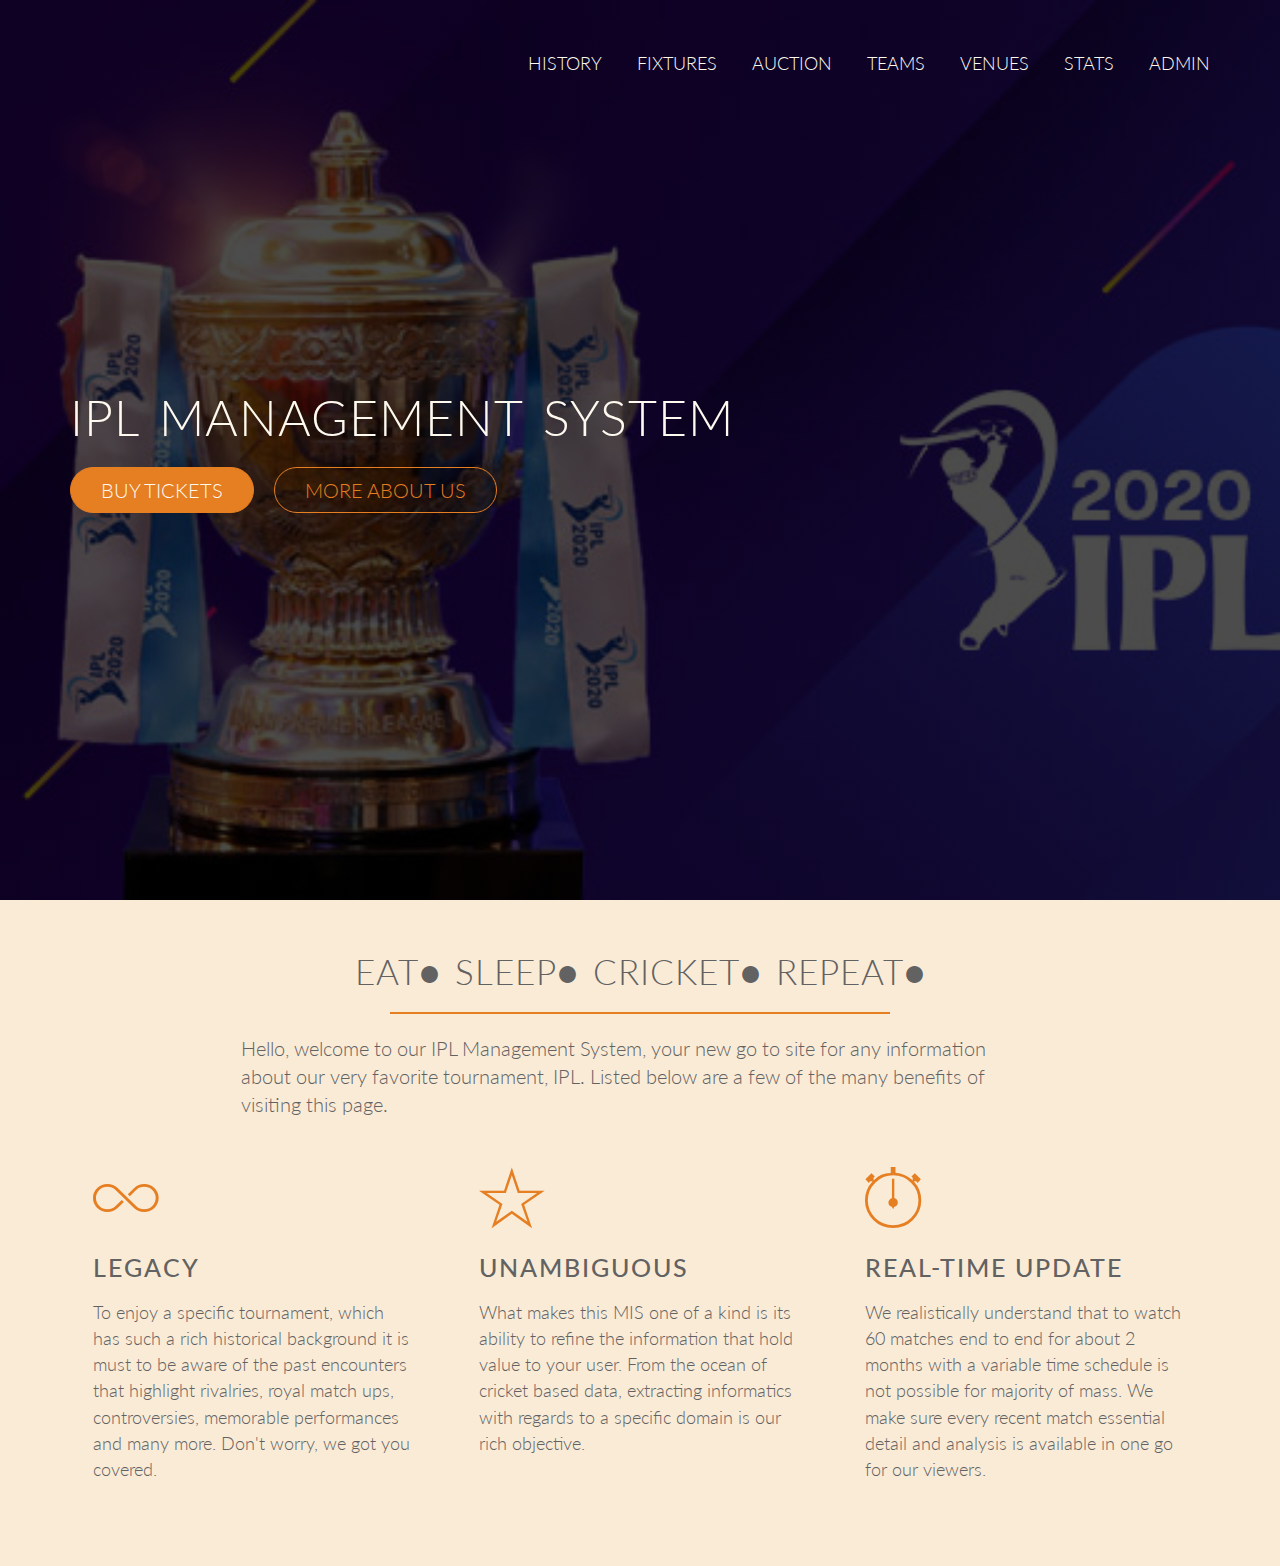
==== IPL MS/index.html @ 67587bbf "Add files via upload" ====
<!DOCTYPE html>
<html lang="en">

    
    <head>
        
        <link rel="stylesheet" type="text/css" href="CSS/style.css">
        <link rel="stylesheet" type="text/css" href="CSS/grid.css">
        <link rel="stylesheet" type="text/css" href="ionicons-2.0.1/css/ionicons.min.css">
        <link href="https://fonts.googleapis.com/css2?family=Lato:ital,wght@0,300;0,400;1,300;1,400&display=swap" rel="stylesheet" type="text/css">
        
        <title>IPL MANAGEMENT SYSTEM</title>
        
    </head>
    
        <body>
            <header>
                <nav>
                    <div class="row">
                        <ul class="main-nav">
                            
                            <li><a href="#">HISTORY</a></li>
                            <li><a href="#">FIXTURES</a></li>
                            <li><a href="#">AUCTION</a></li>
                            <li><a href="#">TEAMS</a></li>
                            <li><a href="#">VENUES</a></li>
                            <li><a href="#">STATS</a></li>
                            <li><a href="#">ADMIN</a></li>
                    
                        </ul>
                        
                             
                    </div>
                </nav>
            
                <div class="hero-text-box">
                
                    <h1>IPL MANAGEMENT SYSTEM</h1> 
                    <a class="btn btn-full" href="#">BUY TICKETS</a>
                    <a class="btn btn-ghost js--scroll-to-more" href="#">MORE ABOUT US</a>
            
                </div>
            </header>
            
            
            <section class="section-features js--section-feautures">
                <div class="row">
                    <h2>EAT&#9679; SLEEP&#9679; CRICKET&#9679; REPEAT&#9679;</h2>
                    <p class="long-copy">
                        Hello, welcome to our IPL Management System, your new go to site for any information about our very favorite tournament, IPL. Listed below are a few of the many benefits of visiting this page.
                    </p>
                </div>
                
            
                <div class="row">
                    <div class="col span-1-of-3 box">
                        <i class="ion-ios-infinite-outline icon-big"></i>
                        <h3>LEGACY</h3>
                        <p>
                             To enjoy a specific tournament, which has such a rich historical background it is must to be aware of the past encounters that highlight rivalries, royal match ups, controversies, memorable performances and many more. Don't worry, we got you covered.
                        </p>
                    </div>
                    
                    <div class="col span-1-of-3 box">
                        <i class="ion-ios-star-outline icon-big"></i>
                        <h3>UNAMBIGUOUS</h3>
                        <p>
                            What makes this MIS one of a kind is its ability to refine the information that hold value to your user. From the ocean of cricket based data, extracting informatics with regards to a specific domain is our rich objective.
                        </p>
                    </div>
                    
                    
                    <div class="col span-1-of-3 box">
                        <i class="ion-ios-stopwatch-outline icon-big"></i>
                        <h3>REAL-TIME UPDATE</h3>
                        <p>
                            We realistically understand that to watch 60 matches end to end for about 2 months with a variable time schedule is not possible for majority of mass. We make sure every recent match essential detail and  analysis is available in one go for our viewers.
                        </p>
                    </div>
                    
                </div>
            
            </section>
            
            
            <script src="https://ajax.googleapis.com/ajax/libs/jquery/1.12.4/jquery.min.js"></script>
            <script src="Javascript/script.js"></script>
            <script src="Javascript/Waypoint/jquery.waypoints.min.js"></script>  
            
              
        </body>
    
</html>
---- IPL MS/CSS/style.css ----
/* AUTHOR: SUBHOMOY GHOSH*/


/*---------------GLOBAL ALLOCATION---------------*/


* {
    margin: 0;
    padding: 0;
    box-sizing: border-box;
    
}


/*---------------BASIC HOMEPAGE---------------*/


html {
    background-color:antiquewhite;
    color: #626262;
    font-family: 'Lato', sans-serif;
    font-weight: 300;
    font-size: 20px; 
    text-rendering: optimizeLegibility;
   
   
      
}


.row {
    max-width: 1140px;
    margin: 0 auto;
    
}


header {
    background-image: linear-gradient(rgba(0, 0, 0, 0.7), rgba(0, 0, 0, 0.7)), url(Graphics/Trophy.jpg);
    background-size: cover;
    background-position: center;
    height: 100vh;  
}


.hero-text-box {
    
    position: absolute;
    width: 1140px;
    top: 50%;
    left: 50%;
    transform: translate(-50%, -50%);
}


h1 {
    margin-top: 0; 
    margin-bottom: 20px;
    color:floralwhite;
    font-size: 250%;
    font-weight: 300;
    text-transform: uppercase;
    letter-spacing: 1px;
    word-spacing: 5px;
}

/*---------------BUTTONS---------------*/


.btn:link,
.btn:visited {
    display: inline-block;
    padding: 10px 30px;
    font-weight: 300;
    text-decoration: none;
    border-radius: 150px;
    transition: background-color 0.2s, border 0.2s, color 0.2s;
}


.btn-full:link,
.btn-full:visited {
    background-color: #e67e22;
    border: 1px solid #e67e22;
    color: floralwhite;
    margin-right: 15px;
}


.btn-ghost:link,
.btn-ghost:visited {
    border: 1px solid #e67e22;
    color: #e67e22;
}


.btn:hover,
.btn:active {
    background-color: #bf6516
}

.btn-full:hover,
.btn-full:active {
    border: 1px solid #e67e22;
}


.btn-ghost:hover,
.btn-ghost:active {
    border: 1px solid #e67e22;
    color:floralwhite; 
}


/*---------------MAIN NAVIGATON BAR---------------*/


.main-nav {
    float:right;
    list-style: none;
    margin-top: 50px;
}


.main-nav li {
    display: inline-block;
    margin-left: 30px;
}


.main-nav li a:link,
.main-nav li a:visited {
    padding: 10px 0;
    color:floralwhite;
    text-decoration: none;
    text-transform: uppercase;
    font-size: 90%;
    border-bottom: 2px solid transparent;
    transition: border-bottom 0.2s;
}


.main-nav li a:hover,
.main-nav li a:active {
    border-bottom: 2px solid #e67e22;
}


/*---------------STICKY NAVIGATON BAR---------------*/


.sticky {
    position: fixed;
    top: 0;
    left: 0;
    width: 100%;
    background-color: rgba(255, 255, 255, 0.98); 
    box-shadow: 0 2px 2px #efefef;
    z-index: 999;
}


.sticky .main-nav {
    margin-top: 17px;

}



.sticky .main-nav li a:visited {
    padding: 15px 0;
    color: #555;
    
 }


/*---------------MORE ABOUT US---------------*/


section {
     padding: 50px 0;
}


h2 {
    margin-bottom: 20px;
    font-size: 175%;
    font-weight: 300;
    text-transform: uppercase;
    letter-spacing: 1px;
    word-spacing: 3px;
    text-align: center;
}


h2:after {
    display: block;
    height: 2px;
    background-color: #e67e22;
    content: " ";
    width: 500px;
    margin: 0 auto;
    margin-top: 20px;
}


.long-copy {
    line-height: 140%;
    width: 70%;
    margin-left: 15%;  
}


.box {
    padding: 2%;
}


.box p {
    font-size: 90%;
    line-height: 145%; 
}


h3 {
    font-weight: 500;
    text-transform: uppercase;
    letter-spacing: 2px;
    font-size: 125%;
    margin-bottom: 17px;
    
}


.icon-big {
    font-size: 375%;
    display: block;
    color: #e67e22;
    margin-bottom: 10px;
}
---- IPL MS/CSS/grid.css ----
/*  SECTIONS  ============================================================================= */

.section {
	clear: both;
	padding: 0px;
	margin: 0px;
}

/*  GROUPING  ============================================================================= */

.row {
    zoom: 1; /* For IE 6/7 (trigger hasLayout) */
}

.row:before,
.row:after {
    content:"";
    display:table;
}
.row:after {
    clear:both;
}

/*  GRID COLUMN SETUP   ==================================================================== */

.col {
	display: block;
	float:left;
	margin: 1% 0 1% 1.6%;
}

.col:first-child { margin-left: 0; } /* all browsers except IE6 and lower */


/*  REMOVE MARGINS AS ALL GO FULL WIDTH AT 480 PIXELS */

@media only screen and (max-width: 480px) {
	.col { 
		/*margin: 1% 0 1% 0%;*/
        margin: 0;
	}
}


/*  GRID OF TWO   ============================================================================= */


.span-2-of-2 {
	width: 100%;
}

.span-1-of-2 {
	width: 49.2%;
}

/*  GO FULL WIDTH AT LESS THAN 480 PIXELS */

@media only screen and (max-width: 480px) {
	.span-2-of-2 {
		width: 100%; 
	}
	.span-1-of-2 {
		width: 100%; 
	}
}


/*  GRID OF THREE   ============================================================================= */

	
.span-3-of-3 {
	width: 100%; 
}

.span-2-of-3 {
	width: 66.13%; 
}

.span-1-of-3 {
	width: 32.26%; 
}


/*  GO FULL WIDTH AT LESS THAN 480 PIXELS */

@media only screen and (max-width: 480px) {
	.span-3-of-3 {
		width: 100%; 
	}
	.span-2-of-3 {
		width: 100%; 
	}
	.span-1-of-3 {
		width: 100%;
	}
}

/*  GRID OF FOUR   ============================================================================= */

	
.span-4-of-4 {
	width: 100%; 
}

.span-3-of-4 {
	width: 74.6%; 
}

.span-2-of-4 {
	width: 49.2%; 
}

.span-1-of-4 {
	width: 23.8%; 
}


/*  GO FULL WIDTH AT LESS THAN 480 PIXELS */

@media only screen and (max-width: 480px) {
	.span-4-of-4 {
		width: 100%; 
	}
	.span-3-of-4 {
		width: 100%; 
	}
	.span-2-of-4 {
		width: 100%; 
	}
	.span-1-of-4 {
		width: 100%; 
	}
}


/*  GRID OF FIVE   ============================================================================= */

	
.span-5-of-5 {
	width: 100%;
}

.span-4-of-5 {
  	width: 79.68%; 
}

.span-3-of-5 {
  	width: 59.36%; 
}

.span-2-of-5 {
  	width: 39.04%;
}

.span-1-of-5 {
  	width: 18.72%;
}


/*  GO FULL WIDTH AT LESS THAN 480 PIXELS */

@media only screen and (max-width: 480px) {
	.span-5-of-5 {
		width: 100%; 
	}
	.span-4-of-5 {
		width: 100%; 
	}
	.span-3-of-5 {
		width: 100%; 
	}
	.span-2-of-5 {
		width: 100%; 
	}
	.span-1-of-5 {
		width: 100%; 
	}
}


/*  GRID OF SIX   ============================================================================= */


.span-6-of-6 {
	width: 100%;
}

.span-5-of-6 {
  	width: 83.06%;
}

.span-4-of-6 {
  	width: 66.13%;
}

.span-3-of-6 {
  	width: 49.2%;
}

.span-2-of-6 {
  	width: 32.26%;
}

.span-1-of-6 {
  	width: 15.33%;
}


/*  GO FULL WIDTH AT LESS THAN 480 PIXELS */

@media only screen and (max-width: 480px) {
	.span-6-of-6 {
		width: 100%; 
	}
	.span-5-of-6 {
		width: 100%; 
	}
	.span-4-of-6 {
		width: 100%; 
	}
	.span-3-of-6 {
		width: 100%; 
	}
	.span-2-of-6 {
		width: 100%; 
	}
	.span-1-of-6 {
		width: 100%; 
	}
}



/*  GRID OF SEVEN   ============================================================================= */


.span-7-of-7 {
	width: 100%;
}

.span-6-of-7 {
	width: 85.48%;
}

.span-5-of-7 {
  	width: 70.97%;
}

.span-4-of-7 {
  	width: 56.45%;
}

.span-3-of-7 {
  	width: 41.94%;
}

.span-2-of-7 {
  	width: 27.42%;
}

.span-1-of-7 {
  	width: 12.91%;
}


/*  GO FULL WIDTH AT LESS THAN 480 PIXELS */

@media only screen and (max-width: 480px) {
	.span-7-of-7 {
		width: 100%; 
	}
	.span-6-of-7 {
		width: 100%; 
	}
	.span-5-of-7 {
		width: 100%; 
	}
	.span-4-of-7 {
		width: 100%; 
	}
	.span-3-of-7 {
		width: 100%; 
	}
	.span-2-of-7 {
		width: 100%; 
	}
	.span-1-of-7 {
		width: 100%; 
	}
}


/*  GRID OF EIGHT   ============================================================================= */

	
.span-8-of-8 {
	width: 100%;
}

.span-7-of-8 {
	width: 87.3%; 
}

.span-6-of-8 {
	width: 74.6%; 
}

.span-5-of-8 {
	width: 61.9%; 
}

.span-4-of-8 {
	width: 49.2%; 
}

.span-3-of-8 {
	width: 36.5%;
}

.span-2-of-8 {
	width: 23.8%; 
}

.span-1-of-8 {
	width: 11.1%; 
}


/*  GO FULL WIDTH AT LESS THAN 480 PIXELS */

@media only screen and (max-width: 480px) {
	.span-8-of-8 {
		width: 100%; 
	}
	.span-7-of-8 {
		width: 100%; 
	}
	.span-6-of-8 {
		width: 100%; 
	}
	.span-5-of-8 {
		width: 100%; 
	}
	.span-4-of-8 {
		width: 100%; 
	}
	.span-3-of-8 {
		width: 100%; 
	}
	.span-2-of-8 {
		width: 100%; 
	}
	.span-1-of-8 {
		width: 100%; 
	}
}


/*  GRID OF NINE   ============================================================================= */


.span-9-of-9 {
	width: 100%;
}

.span-8-of-9 {
	width: 88.71%;
}

.span-7-of-9 {
	width: 77.42%; 
}

.span-6-of-9 {
	width: 66.13%; 
}

.span-5-of-9 {
	width: 54.84%; 
}

.span-4-of-9 {
	width: 43.55%; 
}

.span-3-of-9 {
	width: 32.26%;
}

.span-2-of-9 {
	width: 20.97%; 
}

.span-1-of-9 {
	width: 9.68%; 
}


/*  GO FULL WIDTH AT LESS THAN 480 PIXELS */

@media only screen and (max-width: 480px) {
	.span-9-of-9 {
		width: 100%; 
	}
	.span-8-of-9 {
		width: 100%; 
	}
	.span-7-of-9 {
		width: 100%; 
	}
	.span-6-of-9 {
		width: 100%; 
	}
	.span-5-of-9 {
		width: 100%; 
	}
	.span-4-of-9 {
		width: 100%; 
	}
	.span-3-of-9 {
		width: 100%; 
	}
	.span-2-of-9 {
		width: 100%; 
	}
	.span-1-of-9 {
		width: 100%; 
	}
}


/*  GRID OF TEN   ============================================================================= */


.span-10-of-10 {
	width: 100%;
}

.span-9-of-10 {
	width: 89.84%;
}

.span-8-of-10 {
	width: 79.68%;
}

.span-7-of-10 {
	width: 69.52%; 
}

.span-6-of-10 {
	width: 59.36%; 
}

.span-5-of-10 {
	width: 49.2%; 
}

.span-4-of-10 {
	width: 39.04%; 
}

.span-3-of-10 {
	width: 28.88%;
}

.span-2-of-10 {
	width: 18.72%; 
}

.span-1-of-10 {
	width: 8.56%; 
}


/*  GO FULL WIDTH AT LESS THAN 480 PIXELS */

@media only screen and (max-width: 480px) {
	.span-10-of-10 {
		width: 100%; 
	}
	.span-9-of-10 {
		width: 100%; 
	}
	.span-8-of-10 {
		width: 100%; 
	}
	.span-7-of-10 {
		width: 100%; 
	}
	.span-6-of-10 {
		width: 100%; 
	}
	.span-5-of-10 {
		width: 100%; 
	}
	.span-4-of-10 {
		width: 100%; 
	}
	.span-3-of-10 {
		width: 100%; 
	}
	.span-2-of-10 {
		width: 100%; 
	}
	.span-1-of-10 {
		width: 100%; 
	}
}


/*  GRID OF ELEVEN   ============================================================================= */

.span-11-of-11 {
	width: 100%;
}

.span-10-of-11 {
	width: 90.76%;
}

.span-9-of-11 {
	width: 81.52%;
}

.span-8-of-11 {
	width: 72.29%;
}

.span-7-of-11 {
	width: 63.05%; 
}

.span-6-of-11 {
	width: 53.81%; 
}

.span-5-of-11 {
	width: 44.58%; 
}

.span-4-of-11 {
	width: 35.34%; 
}

.span-3-of-11 {
	width: 26.1%;
}

.span-2-of-11 {
	width: 16.87%; 
}

.span-1-of-11 {
	width: 7.63%; 
}


/*  GO FULL WIDTH AT LESS THAN 480 PIXELS */

@media only screen and (max-width: 480px) {
	.span-11-of-11 {
		width: 100%; 
	}
	.span-10-of-11 {
		width: 100%; 
	}
	.span-9-of-11 {
		width: 100%; 
	}
	.span-8-of-11 {
		width: 100%; 
	}
	.span-7-of-11 {
		width: 100%; 
	}
	.span-6-of-11 {
		width: 100%; 
	}
	.span-5-of-11 {
		width: 100%; 
	}
	.span-4-of-11 {
		width: 100%; 
	}
	.span-3-of-11 {
		width: 100%; 
	}
	.span-2-of-11 {
		width: 100%; 
	}
	.span-1-of-11 {
		width: 100%; 
	}
}


/*  GRID OF TWELVE   ============================================================================= */

.span-12-of-12 {
	width: 100%;
}

.span-11-of-12 {
	width: 91.53%;
}

.span-10-of-12 {
	width: 83.06%;
}

.span-9-of-12 {
	width: 74.6%;
}

.span-8-of-12 {
	width: 66.13%;
}

.span-7-of-12 {
	width: 57.66%; 
}

.span-6-of-12 {
	width: 49.2%; 
}

.span-5-of-12 {
	width: 40.73%; 
}

.span-4-of-12 {
	width: 32.26%; 
}

.span-3-of-12 {
	width: 23.8%;
}

.span-2-of-12 {
	width: 15.33%; 
}

.span-1-of-12 {
	width: 6.86%; 
}


/*  GO FULL WIDTH AT LESS THAN 480 PIXELS */

@media only screen and (max-width: 480px) {
	.span-12-of-12 {
		width: 100%; 
	}
	.span-11-of-12 {
		width: 100%; 
	}
	.span-10-of-12 {
		width: 100%; 
	}
	.span-9-of-12 {
		width: 100%; 
	}
	.span-8-of-12 {
		width: 100%; 
	}
	.span-7-of-12 {
		width: 100%; 
	}
	.span-6-of-12 {
		width: 100%; 
	}
	.span-5-of-12 {
		width: 100%; 
	}
	.span-4-of-12 {
		width: 100%; 
	}
	.span-3-of-12 {
		width: 100%; 
	}
	.span-2-of-12 {
		width: 100%; 
	}
	.span-1-of-12 {
		width: 100%; 
	}
}
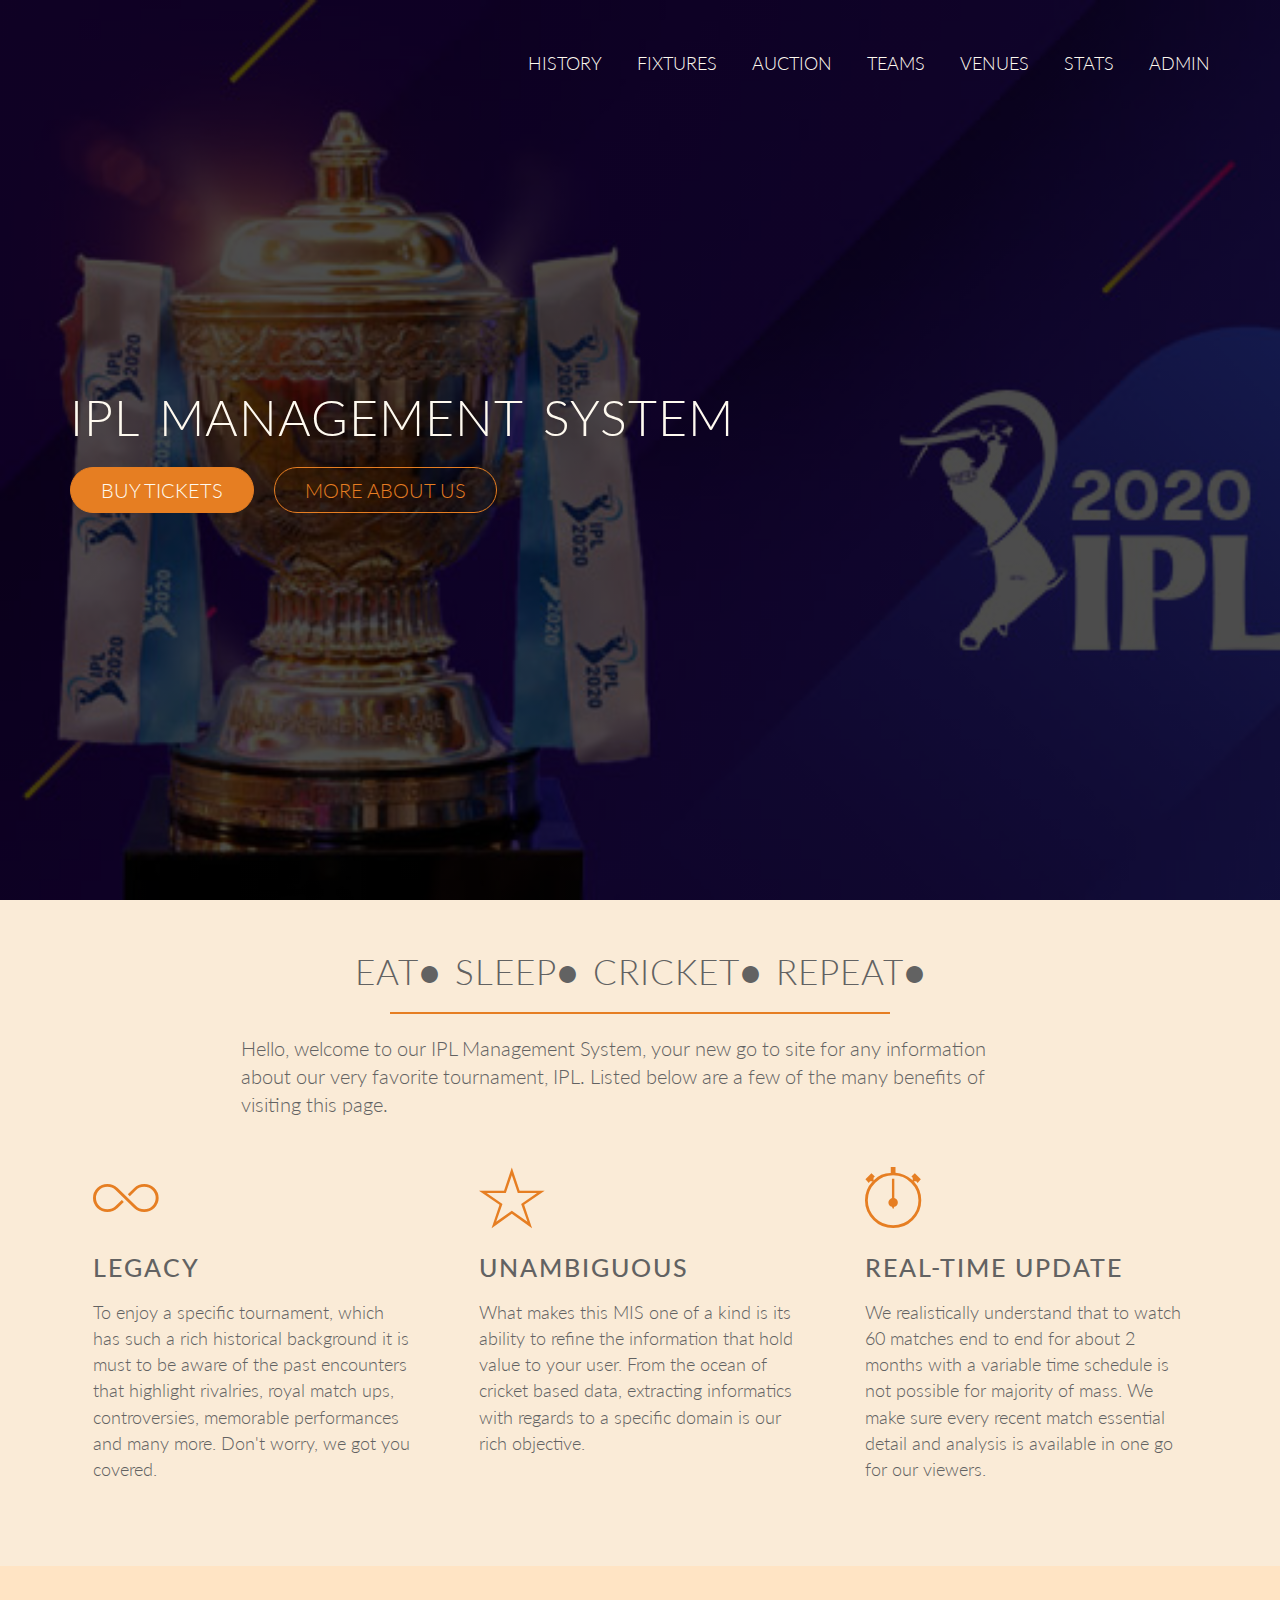
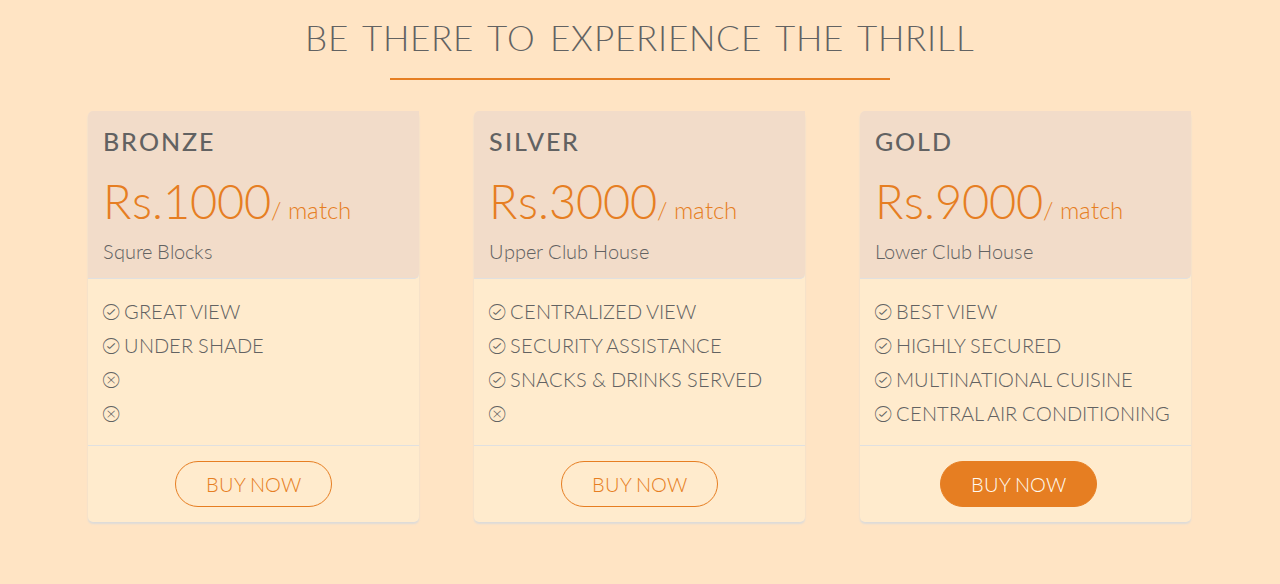
==== commit bb283210: "Add files via upload" ====
--- a/IPL MS/index.html
+++ b/IPL MS/index.html
@@ -1,7 +1,12 @@
+<!-----------------------------------------------------------------BEGIN OF HTML-------------------------------------------------------------------------> 
 <!DOCTYPE html>
 <html lang="en">
+    
+    
 
     
+    
+<!---------------------------------------------------------------HEAD OF WEBSITE---------------------------------------------------------------------------->
     <head>
         
         <link rel="stylesheet" type="text/css" href="CSS/style.css">
@@ -12,8 +17,21 @@
         <title>IPL MANAGEMENT SYSTEM</title>
         
     </head>
-    
+<!---------------------------------------------------------------------------------------------------------------------------------------------------------->
+ 
+    
+    
+    
+    
+    
+
+<!---------------------------------------------------------------BEGIN OF BODY---------------------------------------------------------------------------->
         <body>
+            
+            
+            
+            
+<!---------------------------------------------------------------BEGIN OF HEADER---------------------------------------------------------------------------->
             <header>
                 <nav>
                     <div class="row">
@@ -36,12 +54,21 @@
                 <div class="hero-text-box">
                 
                     <h1>IPL MANAGEMENT SYSTEM</h1> 
-                    <a class="btn btn-full" href="#">BUY TICKETS</a>
+                    <a class="btn btn-full js--scroll-to-ticket" href="#">BUY TICKETS</a>
+                    
                     <a class="btn btn-ghost js--scroll-to-more" href="#">MORE ABOUT US</a>
             
                 </div>
             </header>
-            
+<!---------------------------------------------------------------END OF HEADER---------------------------------------------------------------------------->
+            
+            
+            
+            
+            
+            
+            
+<!--------------------------------------------------------BEGIN OF "MORE ABOUT US" SECTION------------------------------------------------------------------> 
             
             <section class="section-features js--section-feautures">
                 <div class="row">
@@ -81,13 +108,112 @@
                 </div>
             
             </section>
-            
+<!--------------------------------------------------------END OF "MORE ABOUT US" SECTION------------------------------------------------------------------> 
+            
+            
+            
+            
+            
+            
+            
+<!--------------------------------------------------------BEGIN OF "BUY TICKET" SECTION--------------------------------------------------------------------> 
+            
+            <section class="section-ticket js--section-tickets">
+                
+                <div class="row">
+                    <h2>BE THERE TO EXPERIENCE THE THRILL</h2>
+                </div>
+                
+                <div class="row">
+                    
+                    <div class="col span-1-of-3">
+                        <div class="ticket-box">
+                            <div>
+                                <h3>BRONZE</h3>
+                                <p class="ticket-price">Rs.1000<span>/ match</span></p>
+                                <p class="ticket-location">Squre Blocks</p>
+                            </div>
+                            <div>
+                                <ul>
+                                    <li><i class="ion-ios-checkmark-outline icon-small"></i> GREAT VIEW</li>
+                                    <li><i class="ion-ios-checkmark-outline icon-small"></i> UNDER SHADE</li>
+                                    <li><i class="ion-ios-close-outline icon-small"></i></li>
+                                    <li><i class="ion-ios-close-outline icon-small"></i></li>
+                                    
+                                </ul>
+                            </div>
+                            <div>
+                                <a href="#" class="btn btn-ghost">BUY NOW</a>
+                            </div>
+                        </div>
+                    </div>
+                    
+                    
+                    <div class="col span-1-of-3">
+                        <div class="ticket-box">
+                            <div>
+                                <h3>SILVER</h3>
+                                <p class="ticket-price">Rs.3000<span>/ match</span></p>
+                                <p class="ticket-location">Upper Club House</p>
+                            </div>
+                            <div>
+                                <ul>
+                                    <li><i class="ion-ios-checkmark-outline icon-small"></i> CENTRALIZED VIEW</li>
+                                    <li><i class="ion-ios-checkmark-outline icon-small"></i> SECURITY ASSISTANCE</li>
+                                    <li><i class="ion-ios-checkmark-outline icon-small"></i> SNACKS &amp; DRINKS SERVED</li>
+                                    <li><i class="ion-ios-close-outline icon-small"></i></li>
+                                    
+                                    
+                                </ul>
+                            </div>
+                            <div>
+                                <a href="#" class="btn btn-ghost">BUY NOW</a>
+                            </div>
+                        </div>
+                    </div>
+                    
+                    
+                    <div class="col span-1-of-3">
+                        <div class="ticket-box">
+                            <div>
+                                <h3>GOLD</h3>
+                                <p class="ticket-price">Rs.9000<span>/ match</span></p>
+                                <p class="ticket-location">Lower Club House</p>
+                            </div>
+                            <div>
+                                <ul>
+                                    <li><i class="ion-ios-checkmark-outline icon-small"></i> BEST VIEW</li>
+                                    <li><i class="ion-ios-checkmark-outline icon-small"></i> HIGHLY SECURED</li>
+                                    <li><i class="ion-ios-checkmark-outline icon-small"></i> MULTINATIONAL CUISINE </li>
+                                    <li><i class="ion-ios-checkmark-outline icon-small"></i> CENTRAL AIR CONDITIONING</li>
+                                    
+                                </ul>
+                            </div>
+                            <div>
+                                <a href="#" class="btn btn-full">BUY NOW</a>
+                            </div>
+                        </div>
+                    </div>
+                
+                </div>      
+            </section>
+<!--------------------------------------------------------END OF "BUY TICKETS" SECTION---------------------------------------------------------------------> 
+            
+            
+            
+            
+            
+            
+<!------------------------------------------------------------BEGIN OF JAVASCRIPT INCLUSIONS---------------------------------------------------------------->
             
             <script src="https://ajax.googleapis.com/ajax/libs/jquery/1.12.4/jquery.min.js"></script>
             <script src="Javascript/script.js"></script>
             <script src="Javascript/Waypoint/jquery.waypoints.min.js"></script>  
             
+<!------------------------------------------------------------END OF JAVASRIPT INCLUSIONS----------------------------------------------------------------->             
               
         </body>
+<!----------------------------------------------------------==-----END OF BODY------------------------------------------------------------------------------>
     
 </html>
+<!-----------------------------------------------------------------END OF HTML------------------------------------------------------------------------------> --- a/IPL MS/CSS/style.css
+++ b/IPL MS/CSS/style.css
@@ -1,10 +1,10 @@
-/* AUTHOR: SUBHOMOY GHOSH*/
-
-
-/*---------------GLOBAL ALLOCATION---------------*/
-
+                                                        /* AUTHOR: SUBHOMOY GHOSH*/
+
+
+/*---------------------------------------------------------------GLOBAL ALLOCATION-----------------------------------------------------------------------*/
 
 * {
+    
     margin: 0;
     padding: 0;
     box-sizing: border-box;
@@ -12,10 +12,12 @@
 }
 
 
-/*---------------BASIC HOMEPAGE---------------*/
-
+
+
+/*-----------------------------------------------------------------BASIC HOMEPAGE-------------------------------------------------------------------------*/
 
 html {
+    
     background-color:antiquewhite;
     color: #626262;
     font-family: 'Lato', sans-serif;
@@ -23,12 +25,11 @@
     font-size: 20px; 
     text-rendering: optimizeLegibility;
    
-   
-      
 }
 
 
 .row {
+    
     max-width: 1140px;
     margin: 0 auto;
     
@@ -36,10 +37,12 @@
 
 
 header {
+    
     background-image: linear-gradient(rgba(0, 0, 0, 0.7), rgba(0, 0, 0, 0.7)), url(Graphics/Trophy.jpg);
     background-size: cover;
     background-position: center;
-    height: 100vh;  
+    height: 100vh; 
+    
 }
 
 
@@ -54,6 +57,7 @@
 
 
 h1 {
+    
     margin-top: 0; 
     margin-bottom: 20px;
     color:floralwhite;
@@ -62,74 +66,95 @@
     text-transform: uppercase;
     letter-spacing: 1px;
     word-spacing: 5px;
-}
-
-/*---------------BUTTONS---------------*/
-
+    
+}
+
+
+
+
+/*-------------------------------------------------------------------BUTTONS--------------------------------------------------------------------------*/
 
 .btn:link,
 .btn:visited {
+    
     display: inline-block;
     padding: 10px 30px;
     font-weight: 300;
     text-decoration: none;
     border-radius: 150px;
     transition: background-color 0.2s, border 0.2s, color 0.2s;
+    
 }
 
 
 .btn-full:link,
 .btn-full:visited {
+    
     background-color: #e67e22;
     border: 1px solid #e67e22;
     color: floralwhite;
     margin-right: 15px;
+    
 }
 
 
 .btn-ghost:link,
 .btn-ghost:visited {
+    
     border: 1px solid #e67e22;
     color: #e67e22;
+    
 }
 
 
 .btn:hover,
 .btn:active {
+    
     background-color: #bf6516
+        
 }
 
 .btn-full:hover,
 .btn-full:active {
+    
     border: 1px solid #e67e22;
+    
 }
 
 
 .btn-ghost:hover,
 .btn-ghost:active {
+    
     border: 1px solid #e67e22;
     color:floralwhite; 
-}
-
-
-/*---------------MAIN NAVIGATON BAR---------------*/
-
+    
+}
+
+
+
+
+/*-----------------------------------------------------------------MAIN NAVIGATON BAR---------------------------------------------------------------------*/
 
 .main-nav {
+    
     float:right;
     list-style: none;
     margin-top: 50px;
+    
 }
 
 
 .main-nav li {
+    
     display: inline-block;
     margin-left: 30px;
+    
 }
 
 
 .main-nav li a:link,
 .main-nav li a:visited {
+    
     padding: 10px 0;
     color:floralwhite;
     text-decoration: none;
@@ -137,19 +162,24 @@
     font-size: 90%;
     border-bottom: 2px solid transparent;
     transition: border-bottom 0.2s;
+    
 }
 
 
 .main-nav li a:hover,
 .main-nav li a:active {
+    
     border-bottom: 2px solid #e67e22;
-}
-
-
-/*---------------STICKY NAVIGATON BAR---------------*/
-
+    
+}
+
+
+
+
+/*--------------------------------------------------------------------STICKY NAVIGATON BAR--------------------------------------------------------------*/
 
 .sticky {
+    
     position: fixed;
     top: 0;
     left: 0;
@@ -157,10 +187,12 @@
     background-color: rgba(255, 255, 255, 0.98); 
     box-shadow: 0 2px 2px #efefef;
     z-index: 999;
+    
 }
 
 
 .sticky .main-nav {
+    
     margin-top: 17px;
 
 }
@@ -168,21 +200,26 @@
 
 
 .sticky .main-nav li a:visited {
+    
     padding: 15px 0;
     color: #555;
     
  }
 
 
-/*---------------MORE ABOUT US---------------*/
-
+
+
+/*------------------------------------------------------------------------MORE ABOUT US------------------------------------------------------------------*/
 
 section {
+    
      padding: 50px 0;
+    
 }
 
 
 h2 {
+    
     margin-bottom: 20px;
     font-size: 175%;
     font-weight: 300;
@@ -190,10 +227,12 @@
     letter-spacing: 1px;
     word-spacing: 3px;
     text-align: center;
+    
 }
 
 
 h2:after {
+    
     display: block;
     height: 2px;
     background-color: #e67e22;
@@ -201,28 +240,36 @@
     width: 500px;
     margin: 0 auto;
     margin-top: 20px;
+    
 }
 
 
 .long-copy {
+    
     line-height: 140%;
     width: 70%;
-    margin-left: 15%;  
+    margin-left: 15%; 
+    
 }
 
 
 .box {
+    
     padding: 2%;
+    
 }
 
 
 .box p {
+    
     font-size: 90%;
     line-height: 145%; 
+    
 }
 
 
 h3 {
+    
     font-weight: 500;
     text-transform: uppercase;
     letter-spacing: 2px;
@@ -233,9 +280,130 @@
 
 
 .icon-big {
+    
     font-size: 375%;
     display: block;
     color: #e67e22;
     margin-bottom: 10px;
-}
-
+        
+}
+
+
+
+
+/*------------------------------------------------------------------------BUY TICKETS------------------------------------------------------------------*/
+
+.section-ticket {
+    
+    background-color:bisque;
+    
+}
+
+
+.ticket-box {
+    background-color:blanchedalmond;
+    border-radius: 5px;
+    width: 90%;
+    margin-left: 5%;
+    box-shadow: 0 2px 2px #dddbd9;
+    
+}
+
+
+.ticket-box div {
+    
+    padding: 15px;
+    border-bottom: 1px solid #e0e0e0;
+    
+}
+
+
+.ticket-box div:first-child {
+    
+    background-color: #f2dcc9;
+    border-top-left-radius: 5px;
+    border-bottom-right-radius: 5px;
+    
+}
+
+
+.ticket-box div:last-child {
+    
+    text-align: center;
+    border: 0;
+}
+
+
+.ticket-price {
+    
+    font-size: 235%;
+    margin-bottom: 10px;
+    color: #e67e22;
+      
+}
+
+
+.ticket-price span {
+    
+    font-size: 50%;
+    
+}
+
+
+.ticket-location {
+    
+    font-size: 100%;
+}
+
+
+.ticket-box ul {
+    
+    list-style: none;
+
+}
+
+
+.ticket-box ul li {
+    
+    padding: 5px 0;
+    
+}
+
+
+
+
+/*---------------------------------------------------------------------------------------------------------------------------------------------------------*/
+
+
+
+
+
+
+
+
+
+
+
+
+
+
+
+
+
+
+
+
+
+
+
+
+
+
+
+
+
+
+
+
+
+
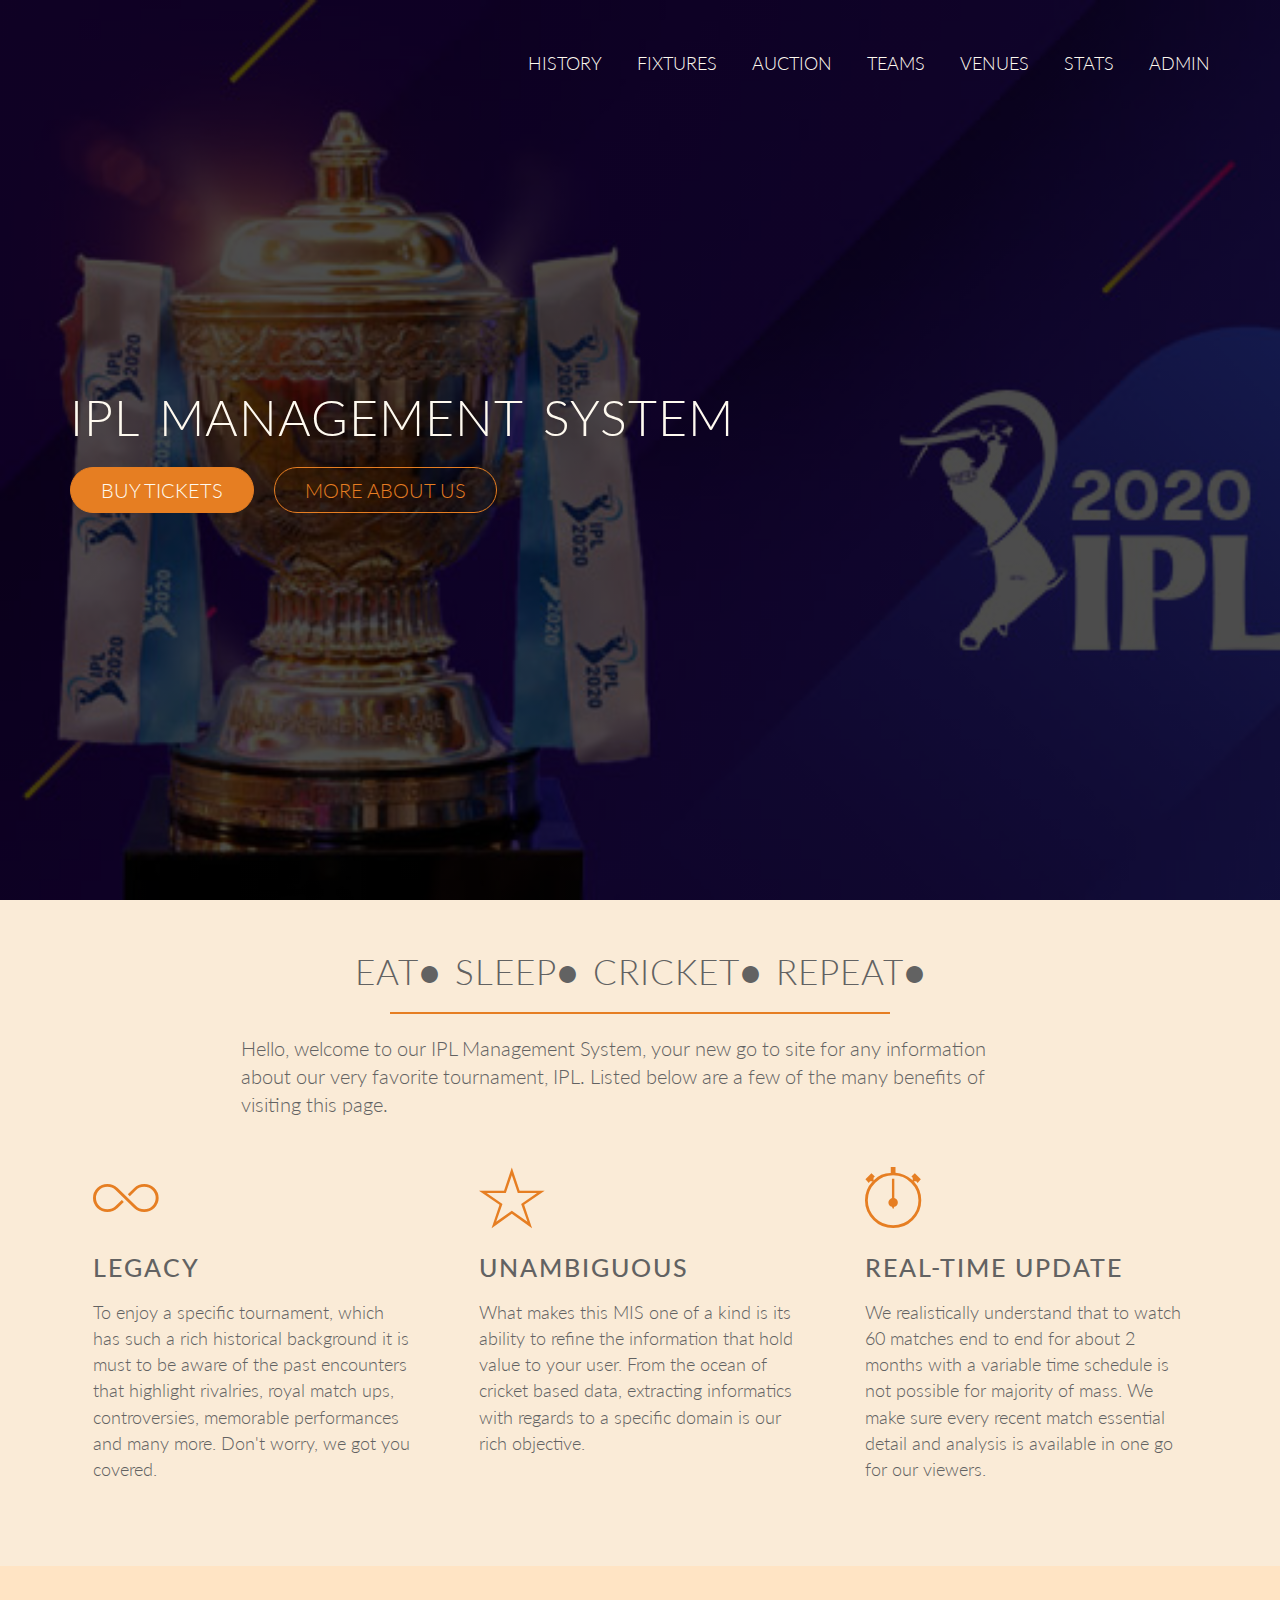
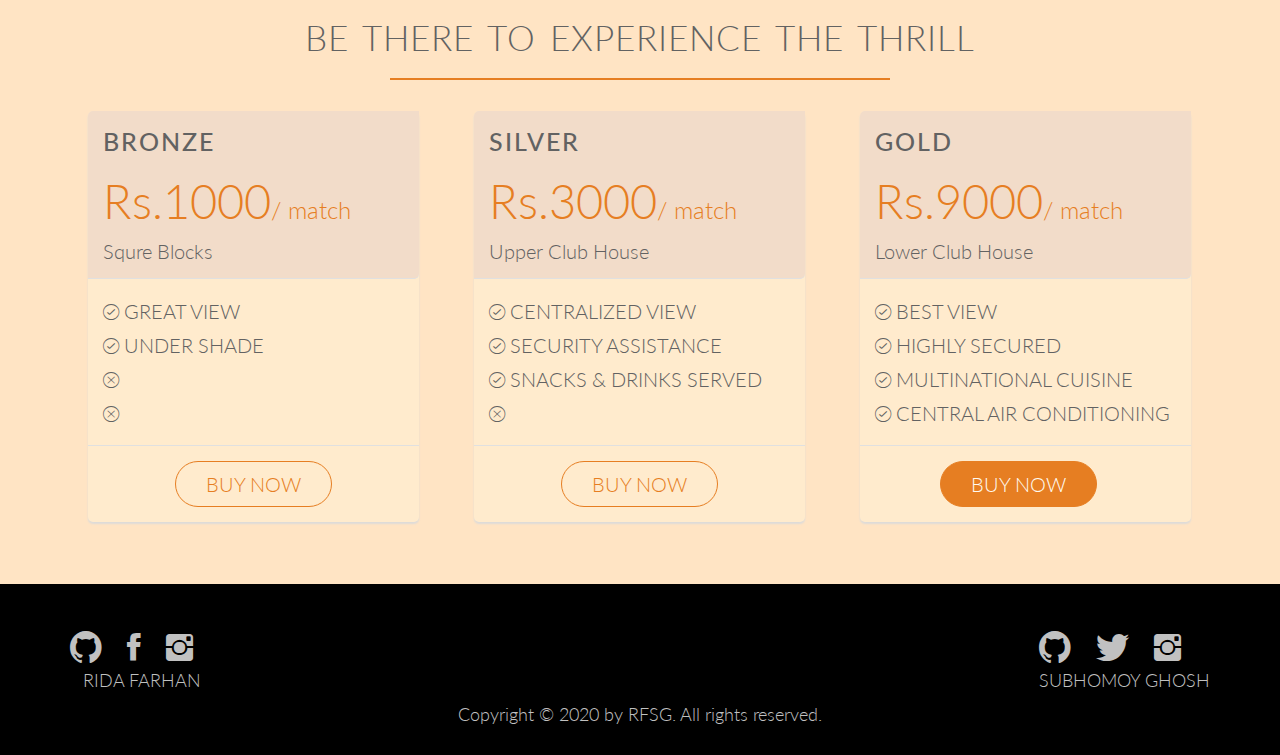
==== commit 439ff2a6: "Add files via upload" ====
--- a/IPL MS/index.html
+++ b/IPL MS/index.html
@@ -37,12 +37,12 @@
                     <div class="row">
                         <ul class="main-nav">
                             
-                            <li><a href="#">HISTORY</a></li>
+                            <li><a href="history.html">HISTORY</a></li>
                             <li><a href="#">FIXTURES</a></li>
-                            <li><a href="#">AUCTION</a></li>
-                            <li><a href="#">TEAMS</a></li>
-                            <li><a href="#">VENUES</a></li>
-                            <li><a href="#">STATS</a></li>
+                            <li><a href="auction.html">AUCTION</a></li>
+                            <li><a href="team.html">TEAMS</a></li>
+                            <li><a href="venue.html">VENUES</a></li>
+                            <li><a href="stats.html">STATS</a></li>
                             <li><a href="#">ADMIN</a></li>
                     
                         </ul>
@@ -116,7 +116,11 @@
             
             
             
-<!--------------------------------------------------------BEGIN OF "BUY TICKET" SECTION--------------------------------------------------------------------> 
+
+                       
+
+<!--------------------------------------------------------BEGIN OF "BUY TICKET" SECTION-------------------------------------------------------------------->            
+            
             
             <section class="section-ticket js--section-tickets">
                 
@@ -197,10 +201,64 @@
                 
                 </div>      
             </section>
+            
 <!--------------------------------------------------------END OF "BUY TICKETS" SECTION---------------------------------------------------------------------> 
             
             
-            
+      
+            
+            
+            
+            
+            
+            
+            
+<!--------------------------------------------------------BEGIN OF "FOOTER" SECTION-------------------------------------------------------------------->            
+       <footer>
+           
+           <div class="row">
+                
+               <div class="col span-1-of-2">
+                   <ul class="social-links-rida">
+                        <li><a href="https://github.com/Ridafarhan99"><i class="ion-social-github"></i></a></li>
+                        <li><a href="https://www.facebook.com/rida.farhan.10"><i class="ion-social-facebook"></i></a></li>
+                        <li><a href="https://www.instagram.com/air_fusion_dude/"><i class="ion-social-instagram"></i></a></li>
+                        <p>RIDA FARHAN</p>
+                   </ul>    
+               </div>
+               
+           
+                <div class="col span-1-of-2">
+                    <ul class="social-links-subho">
+                        <li><a href="https://github.com/Noob005"><i class="ion-social-github"></i></a></li>
+                        <li><a href="https://twitter.com/Subhomoy005"><i class="ion-social-twitter"></i></a></li>
+                        <li><a href="https://www.instagram.com/_paradox005_/"><i class="ion-social-instagram"></i></a></li>
+                        <p>SUBHOMOY GHOSH</p>
+                   </ul>  
+               </div>
+           
+            </div>
+            
+           
+            <div class="row">
+                
+                <p>
+                    Copyright &copy; 2020 by RFSG. All rights reserved.  
+                </p>
+                        
+            </div>
+            
+    </footer>     
+            
+     
+            
+<!--------------------------------------------------------END OF "FOOTER" SECTION-------------------------------------------------------------------->            
+            
+            
+            
+            
+            
+                          
             
             
             
--- a/IPL MS/CSS/style.css
+++ b/IPL MS/CSS/style.css
@@ -1,4 +1,4 @@
-                                                        /* AUTHOR: SUBHOMOY GHOSH*/
+                                                           /* AUTHOR: SUBHOMOY GHOSH*/
 
 
 /*---------------------------------------------------------------GLOBAL ALLOCATION-----------------------------------------------------------------------*/
@@ -10,6 +10,15 @@
     box-sizing: border-box;
     
 }
+
+
+
+
+
+
+
+/*--------------------------------------------------------------CSS FOR INDEX (START)----------------------------------------------------------------------*/
+
 
 
 
@@ -209,7 +218,7 @@
 
 
 
-/*------------------------------------------------------------------------MORE ABOUT US------------------------------------------------------------------*/
+/*-----------------------------------------------------------------MORE ABOUT US---------------------------------------------------------------------------*/
 
 section {
     
@@ -372,38 +381,1325 @@
 
 
 
-/*---------------------------------------------------------------------------------------------------------------------------------------------------------*/
-
-
-
-
-
-
-
-
-
-
-
-
-
-
-
-
-
-
-
-
-
-
-
-
-
-
-
-
-
-
-
-
-
-
+/*-----------------------------------------------------------------FOOTER---------------------------------------------------------------------------*/
+
+footer {
+    
+    background-color: #000;
+    padding: 30px;
+    
+}
+
+
+
+.social-links-rida {
+    
+    list-style: none;
+    float: left;
+    
+}
+
+
+
+.social-links-subho {
+    
+    list-style: none;
+    float: right;
+    
+}
+
+
+
+.social-links-rida li,
+.social-links-subho li {
+    
+    display: inline-block;
+    margin-right: 20px;
+    
+}
+
+
+
+.social-links-rida li:last-child,
+.social-links-subho li:last-child {
+    
+    margin-right: 0;
+    
+}
+
+
+
+.social-links-rida li a:link,
+.social-links-rida li a:visited,
+.social-links-subho li a:link,
+.social-links-subho li a:visited {
+    
+    text-decoration: none;
+    border: 0;
+    color: #c1c1c1;
+    transition: color 0.2s;
+    font-size: 180%;
+    
+}
+
+
+
+.ion-social-github:hover {
+    
+    color: #211F1F;
+    
+}
+
+
+
+.ion-social-facebook:hover {
+    
+    color: #3b5998;
+    
+}
+
+
+
+.ion-social-instagram:hover {
+    
+    color:  #8a3ab9;
+    
+}
+
+
+
+.ion-social-twitter:hover {
+    
+    color: #00aced;
+    
+}
+
+
+
+footer p {
+    
+    color: #c1c1c1;
+    text-align: center;
+    font-size: 90%;
+        
+}
+
+
+
+
+/*----------------------------------------------------------------CSS FOR INDEX (END)----------------------------------------------------------------------*/
+
+
+
+
+
+
+
+
+
+
+/*------------------------------------------------------------CSS FOR HISTORY (START)----------------------------------------------------------------------*/
+
+
+
+
+
+/*------------------------------------------------------------------BACKGROUND SECTION------------------------------------------------------------------*/
+.history {
+    
+    background-image: linear-gradient(rgba(0, 0, 0, 0.7), rgba(0, 0, 0, 0.7)), url(Graphics/History.jpg);
+    background-size: cover;
+    background-position: center;
+    height: 100vh;
+}
+
+
+.history-box:first-child {
+    
+    margin-top: 30px;
+    text-align: right;
+    padding-right: 3%;
+    
+}
+
+
+.history-box:last-child {
+    
+    margin-top: 50px;
+    padding-left: 3%;
+    
+}
+
+
+.history-image {
+    
+    width: 75%;
+    
+}
+
+
+.history-point {
+    
+    margin-bottom: 50px;
+    
+}
+
+
+.history-point div {
+    
+    color: #e67e22;
+    border: 2px solid #e67e22;
+    display: inline-block;
+    border-radius: 50%;
+    height: 55px;
+    width: 55px;
+    text-align: center;
+    padding: 5px;
+    float: left;
+    font-size: 150%;
+    margin-right: 25px;
+    
+}
+
+
+
+
+/*------------------------------------------------------------------FOUNDATION SECTION------------------------------------------------------------------*/
+
+.section-foundation {
+    
+    background-color:bisque;
+}
+
+
+.foundation-image {
+    
+    width: 100%;
+    
+}
+
+
+
+
+/*----------------------------------------------------------------------EXPANSION SECTION------------------------------------------------------------------*/
+
+.section-expansion {
+    
+    background-color:blanchedalmond;
+}
+
+
+.expansion-image {
+    
+    width: 115%;
+    
+}
+
+
+
+
+/*--------------------------------------------------------------------TERMINATION SECTION------------------------------------------------------------------*/
+
+.section-termination {
+    
+    background-color:beige;
+}
+
+
+.termination-image {
+    
+    width: 100%;
+    
+}
+
+
+
+
+/*--------------------------------------------------------------------CONTROVERSY SECTION------------------------------------------------------------------*/
+
+.section-controversy {
+    
+    background-color:bisque;
+}
+
+
+.controversy-image {
+    
+    width: 110%;
+    
+}
+
+
+
+
+/*------------------------------------------------------------CSS FOR HISTORY (END)----------------------------------------------------------------------*/
+
+
+
+
+
+
+
+
+
+/*----------------------------------------------------------------CSS FOR AUCTION (START)-----------------------------------------------------------------*/
+
+
+
+
+/*------------------------------------------------------------------BACKGROUND SECTION------------------------------------------------------------------*/
+.auction {
+    
+    background-image: linear-gradient(rgba(0, 0, 0, 0.7), rgba(0, 0, 0, 0.7)), url(Graphics/Auction.jpg);
+    background-size: cover;
+    background-position: center;
+    height: 100vh;
+    
+}
+
+
+.auction-nav {
+    
+    margin: 0px;
+    padding: 0px;
+    list-style: none;
+    float:right;
+    margin-top: 50px;
+    
+}
+
+
+
+.auction-nav li {
+    
+    float: left;
+    width: 200px;
+    height: 40px;
+    background-color: #e67e22;
+    opacity: 0.8;
+    line-height: 40px;
+    text-align: center;
+    font-size: 20px;
+
+}
+
+
+.auction-nav li a {
+    
+    text-decoration: none;
+    color: floralwhite;
+    display: block;
+    
+}
+
+
+.auction-nav li a:hover {
+    
+    background-color: burlywood;
+    
+}
+
+
+.auction-nav li ul li {
+    
+    display: none;
+}
+
+
+.auction-nav li:hover ul li {
+    
+    display: block;
+    
+}
+
+
+
+.history-box:first-child {
+    
+    margin-top: 30px;
+    text-align: right;
+    padding-right: 3%;
+    
+}
+
+
+.history-box:last-child {
+    
+    margin-top: 50px;
+    padding-left: 3%;
+    
+}
+
+
+.history-image {
+    
+    width: 75%;
+    
+}
+
+
+.history-point {
+    
+    margin-bottom: 50px;
+    
+}
+
+
+.history-point div {
+    
+    color: #e67e22;
+    border: 2px solid #e67e22;
+    display: inline-block;
+    border-radius: 50%;
+    height: 55px;
+    width: 55px;
+    text-align: center;
+    padding: 5px;
+    float: left;
+    font-size: 150%;
+    margin-right: 25px;
+    
+}
+
+
+
+
+/*------------------------------------------------------------------2008 SECTION------------------------------------------------------------------*/
+
+.section-2008 {
+    
+    background-color:bisque;
+}
+
+
+.y2008-image {
+    
+    width: 100%;
+    
+}
+
+
+
+
+/*------------------------------------------------------------------2009 SECTION------------------------------------------------------------------*/
+
+.section-2009 {
+    
+    background-color:beige;
+}
+
+
+.y2009-image {
+    
+    width: 60%;
+    
+}
+
+
+
+
+/*------------------------------------------------------------------2010 SECTION------------------------------------------------------------------*/
+
+.section-2010 {
+    
+    background-color:blanchedalmond;
+}
+
+
+.y2010-image {
+    
+    width: 110%;
+    
+}
+
+
+
+
+/*------------------------------------------------------------------2011 SECTION------------------------------------------------------------------*/
+
+.section-2011 {
+    
+    background-color:cornsilk;
+}
+
+
+.y2011-image {
+    
+    width: 110%;
+    
+}
+
+
+
+/*------------------------------------------------------------------2012 SECTION------------------------------------------------------------------*/
+
+.section-2012 {
+    
+    background-color:bisque;
+}
+
+
+.y2012-image {
+    
+    width: 110%;
+    
+}
+
+
+
+
+/*------------------------------------------------------------------2013 SECTION------------------------------------------------------------------*/
+
+.section-2013 {
+    
+    background-color:beige;
+}
+
+
+.y2013-image {
+    
+    width: 110%;
+    
+}
+
+
+
+
+/*------------------------------------------------------------------2014 SECTION------------------------------------------------------------------*/
+
+.section-2014 {
+    
+    background-color:blanchedalmond;
+}
+
+
+.y2014-image {
+    
+    width: 110%;
+    
+}
+
+
+
+
+/*------------------------------------------------------------------2015 SECTION------------------------------------------------------------------*/
+
+.section-2015 {
+    
+    background-color:cornsilk;
+}
+
+
+.y2015-image {
+    
+    width: 110%;
+    
+}
+
+
+
+
+/*------------------------------------------------------------------2016 SECTION------------------------------------------------------------------*/
+
+.section-2016 {
+    
+    background-color:bisque;
+}
+
+
+.y2016-image {
+    
+    width: 100%;
+    
+}
+
+
+
+
+/*------------------------------------------------------------------2017 SECTION------------------------------------------------------------------*/
+
+.section-2017 {
+    
+    background-color:beige;
+}
+
+
+.y2017-image {
+    
+    width: 110%;
+    
+}
+
+
+
+
+/*------------------------------------------------------------------2018 SECTION------------------------------------------------------------------*/
+
+.section-2018 {
+    
+    background-color:cornsilk;
+}
+
+
+.y2018-image {
+    
+    width: 100%;
+    
+}
+
+
+
+
+/*------------------------------------------------------------------2019 SECTION------------------------------------------------------------------*/
+
+.section-2019 {
+    
+    background-color:bisque;
+}
+
+
+.y2019-image {
+    
+    width: 90%;
+    
+}
+
+
+
+
+/*------------------------------------------------------------------2020 SECTION------------------------------------------------------------------*/
+
+.section-2020 {
+    
+    background-color:beige;
+}
+
+
+.y2020-image {
+    
+    width: 110%;
+    
+}
+
+
+
+/*------------------------------------------------------------CSS FOR AUCTION (END)----------------------------------------------------------------------*/
+
+
+
+
+
+
+
+
+
+/*----------------------------------------------------------------CSS FOR TEAM (START)-----------------------------------------------------------------*/
+
+
+
+
+/*-------------------------------------------------------------------LOGO SECTION----------------------------------------------------------------------*/
+
+.section-logo {
+    
+    padding: 0;
+    
+}
+
+
+
+
+.team {
+    
+    background-image: linear-gradient(rgba(0, 0, 0, 0.7), rgba(0, 0, 0, 0.7)), url(Graphics/Team.jpg);
+    background-size: cover;
+    background-position: center;
+    height: 110vh;
+    
+}
+
+
+
+.team-text-box {
+    
+    position: absolute;
+    width: 1140px;
+    top: 70%;
+    left: 50%;
+    transform: translate(-50%, -50%);
+}
+
+
+
+
+.logo-showcase {
+    
+    list-style: none;
+    width: 100%;
+    
+}
+
+
+
+
+.logo-showcase li {
+    
+    display: block;
+    float: left;
+    width: 25%;
+    
+}
+
+
+
+
+.logo-photo {
+    
+    width: 100%;
+    margin: 0;
+    overflow: hidden;
+    background-color: #000;
+    
+}
+
+
+
+
+.logo-photo img {
+    
+    opacity: 0.7;
+    width: 100%;
+    height: auto;
+    transform: scale(1.15);
+    transition: transform 0.5s, opacity 0.5s;
+    
+}
+
+
+
+
+.logo-photo img:hover {
+    
+    opacity: 1;
+    transform: scale(1.03);
+
+    
+}
+
+
+
+
+/*-----------------------------------------------------------CSS FOR TABLE(ALL) (START)--------------------------------------------------------------------*/
+
+.tg  {
+    
+    border-collapse: collapse;
+    border-spacing: 0;
+    margin: 0 auto;
+    
+}
+
+
+
+
+.tg td, .tg th {
+    
+    border-color: black;
+    border-style: solid;
+    border-width: 1px;
+    font-family: Arial, sans-serif;
+    font-size: 14px;
+    overflow: hidden;
+    padding: 13px 20px;
+    word-break: normal;
+
+}
+
+
+
+
+
+.tg .tg-0lax {
+    
+    text-align: left;
+    vertical-align: top
+        
+}
+
+
+
+/*----------------------------------------------------------------CSS FOR TABLE(CSK)---------------------------------------------------------------------*/
+
+.csk {
+    
+    background-color: #ffff3c;
+    
+}
+
+
+
+/*----------------------------------------------------------------CSS FOR TABLE(DC)---------------------------------------------------------------------*/
+
+.dc {
+    
+    background-color: #00008b;
+    
+}
+
+
+
+
+/*--------------------------------------------------------------CSS FOR TABLE(KXIP)-------------------------------------------------------------------*/
+
+.kxip {
+    
+    background-color: #dcdddf;
+    
+}
+
+
+
+
+/*--------------------------------------------------------------CSS FOR TABLE(KKR)-------------------------------------------------------------------*/
+
+.kkr {
+    
+    background-color: #2e0584;
+    
+}
+
+
+
+/*--------------------------------------------------------------CSS FOR TABLE(MI)-------------------------------------------------------------------*/
+
+.mi {
+    
+    background-color: #0c3665;
+    
+
+}
+
+
+
+
+/*--------------------------------------------------------------CSS FOR TABLE(RR)-------------------------------------------------------------------*/
+
+.rr {
+    
+    background-color: #cba92b;
+    
+
+}
+
+
+
+
+/*--------------------------------------------------------------CSS FOR TABLE(RCB)-------------------------------------------------------------------*/
+
+.rcb {
+    
+    background-color: #2b2a29;
+    
+}
+
+
+
+
+/*--------------------------------------------------------------CSS FOR TABLE(SRH)-------------------------------------------------------------------*/
+
+.srh {
+    
+    background-color: #ff822a;
+    
+}
+
+
+
+
+/*----------------------------------------------------------------CSS FOR TEAM (END)-----------------------------------------------------------------*/
+
+
+
+
+
+
+
+
+
+/*------------------------------------------------------------------CSS FOR VENUES (START)-----------------------------------------------------------------*/
+
+
+
+
+/*-----------------------------------------------------------------------VENUE SECTION--------------------------------------------------------------------*/
+
+.section-venue {
+    
+    padding: 0;
+    
+}
+
+
+
+
+.venue {
+    
+    background-image: linear-gradient(rgba(0, 0, 0, 0.7), rgba(0, 0, 0, 0.7)), url(Graphics/Venue.jpg);
+    background-size: cover;
+    background-position: center;
+    height: 110vh;
+    
+}
+
+
+
+
+/*----------------------------------------------------------CHIDAMBARAM SECTION-------------------------------------------------------------------*/
+
+.chidanbaram {
+    
+    background-color:cornsilk;
+}
+
+
+.chennailayout-image {
+    
+    width: 75%;
+    
+}
+
+
+
+
+/*-----------------------------------------------------------------KOTLA SECTION-------------------------------------------------------------------------*/
+
+.kotla {
+    
+    background-color:blanchedalmond;
+}
+
+
+.delhilayout-image {
+    
+    width: 65%;
+    
+}
+
+
+
+
+/*-----------------------------------------------------------------BINDRA SECTION-------------------------------------------------------------------------*/
+
+.bindra {
+    
+    background-color:bisque;
+}
+
+
+.punjablayout-image {
+    
+    width: 70%;
+    
+}
+
+
+
+/*-----------------------------------------------------------------EDEN SECTION-------------------------------------------------------------------------*/
+
+.eden {
+    
+    background-color:beige;
+}
+
+
+.kolkatalayout-image {
+    
+    width: 75%;
+    
+}
+
+
+
+
+/*----------------------------------------------------------------WANKHEDA SECTION-------------------------------------------------------------------------*/
+
+.wankheda {
+    
+    background-color:cornsilk;
+}
+
+
+.mumbailayout-image {
+    
+    width: 60%;
+    
+}
+
+
+
+
+/*-----------------------------------------------------------------SAWAI SECTION-------------------------------------------------------------------------*/
+
+.sawai {
+    
+    background-color:blanchedalmond;
+}
+
+
+.rajasthanlayout-image {
+    
+    width: 75%;
+    
+}
+
+
+
+
+/*---------------------------------------------------------------CHINNASWAMY SECTION-----------------------------------------------------------------------*/
+
+.chinnaswani {
+    
+    background-color:bisque;
+}
+
+
+.bangalorelayout-image {
+    
+    width: 60%;
+    
+}
+
+
+
+
+/*---------------------------------------------------------------RAJIV GANDHI SECTION----------------------------------------------------------------------*/
+
+.GANDHI {
+    
+    background-color:beige;
+}
+
+
+.hyderabadlayout-image {
+    
+    width: 65%;
+    
+}
+
+
+
+
+/*------------------------------------------------------------------CSS FOR VENUE (END)-------------------------------------------------------------------*/
+
+
+
+
+
+
+
+
+
+/*----------------------------------------------------------------CSS FOR STATS (START)-----------------------------------------------------------------*/
+
+
+
+
+/*------------------------------------------------------------------BACKGROUND SECTION------------------------------------------------------------------*/
+.stats {
+    
+    background-image: linear-gradient(rgba(0, 0, 0, 0.7), rgba(0, 0, 0, 0.7)), url(Graphics/Statistics.jpg);
+    background-size: cover;
+    background-position: center;
+    height: 100vh;
+    
+}
+
+
+.stats-nav {
+    
+    margin: 0px;
+    padding: 0px;
+    list-style: none;
+    float:right;
+    margin-top: 50px;
+    
+}
+
+
+
+.stats-nav li {
+    
+    float: left;
+    width: 175px;
+    height: 40px;
+    background-color: #e67e22;
+    opacity: 0.8;
+    line-height: 40px;
+    text-align: center;
+    font-size: 20px;
+
+}
+
+
+.stats-nav li a {
+    
+    text-decoration: none;
+    color: floralwhite;
+    display: block;
+    
+}
+
+
+.stats-nav li a:hover {
+    
+    background-color: burlywood;
+    
+}
+
+
+.stats-nav li ul li {
+    
+    display: none;
+}
+
+
+
+.stats-nav li:hover ul li {
+    
+    display: block;
+    position: relative;
+    
+}
+
+
+.submenu2 {
+    
+    position: absolute;
+    top: 0;
+    right: 0;
+    transform:translate(100%,0);
+    display: none;
+    
+}
+
+
+
+.submenu1 li:hover>.submenu2 {
+    
+    display: block;
+}
+
+
+
+.stats-text-box {
+    
+    position: absolute;
+    width: 1140px;
+    top: 70%;
+    left: 50%;
+    transform: translate(-50%, -50%);
+}
+
+
+
+
+/*----------------------------------------------------------------CSS FOR PT(2008)---------------------------------------------------------------------*/
+
+.section-point-08 {
+    
+    background-color:darkseagreen;
+    
+}
+
+
+
+
+/*----------------------------------------------------------------CSS FOR PT(2009)---------------------------------------------------------------------*/
+
+.section-point-09 {
+    
+    background-color:darkkhaki;
+    
+}
+
+
+
+
+/*----------------------------------------------------------------CSS FOR PT(2010)---------------------------------------------------------------------*/
+
+.section-point-10 {
+    
+    background-color:azure;
+    
+}
+
+
+
+
+/*----------------------------------------------------------------CSS FOR PT(2011)---------------------------------------------------------------------*/
+
+.section-point-11 {
+    
+    background-color:darkturquoise;  
+}
+
+
+
+
+/*----------------------------------------------------------------CSS FOR PT(2012)---------------------------------------------------------------------*/
+
+.section-point-12 {
+    
+    background-color:blanchedalmond;
+    
+}
+
+
+
+
+/*----------------------------------------------------------------CSS FOR PT(2013)---------------------------------------------------------------------*/
+
+.section-point-13 {
+    
+    background-color:coral;
+    
+}
+
+
+
+
+/*----------------------------------------------------------------CSS FOR PT(2014)---------------------------------------------------------------------*/
+
+.section-point-14 {
+    
+    background-color:bisque;
+    
+}
+
+
+
+
+/*----------------------------------------------------------------CSS FOR PT(2015)---------------------------------------------------------------------*/
+
+.section-point-15 {
+    
+    background-color:cornflowerblue;
+    
+}
+
+
+
+
+/*----------------------------------------------------------------CSS FOR PT(2016)---------------------------------------------------------------------*/
+
+.section-point-16 {
+    
+    background-color:burlywood;
+    
+}
+
+
+
+
+/*----------------------------------------------------------------CSS FOR PT(2017)---------------------------------------------------------------------*/
+
+.section-point-17 {
+    
+    background-color:aquamarine;
+    
+}
+
+
+
+
+/*----------------------------------------------------------------CSS FOR PT(2018)---------------------------------------------------------------------*/
+
+.section-point-18 {
+    
+    background-color:cadetblue;
+    
+}
+
+
+
+
+/*----------------------------------------------------------------CSS FOR PT(2019)---------------------------------------------------------------------*/
+
+.section-point-19 {
+    
+    background-color:beige;
+    
+}
+
+
+
+
+/*----------------------------------------------------------------CSS FOR PT(2020)---------------------------------------------------------------------*/
+
+.section-point-20 {
+    
+    background-color:darksalmon;
+    
+}
+
+
+
+
+/*----------------------------------------------------------------CSS FOR ORANGE CAP---------------------------------------------------------------------*/
+
+.orange_cap {
+    
+    background-color:orange;
+    
+}
+
+
+
+
+/*----------------------------------------------------------------CSS FOR PURPLE CAP---------------------------------------------------------------------*/
+
+.purple_cap {
+    
+    background-color:#a376ff;
+    
+}
+
+
+
+
+/*----------------------------------------------------------------CSS FOR MOST SIXES CAP-------------------------------------------------------------------*/
+
+.most_six {
+    
+    background-color:darkseagreen;
+    
+}
+
+
+
+
+/*----------------------------------------------------------------CSS FOR STATS (END)---------------------------------------------------------------------*/
+
+
+
+
+
+
+
+
+
+
+
+
+
+
+
+
+
+
+
+
+
+
+
+
